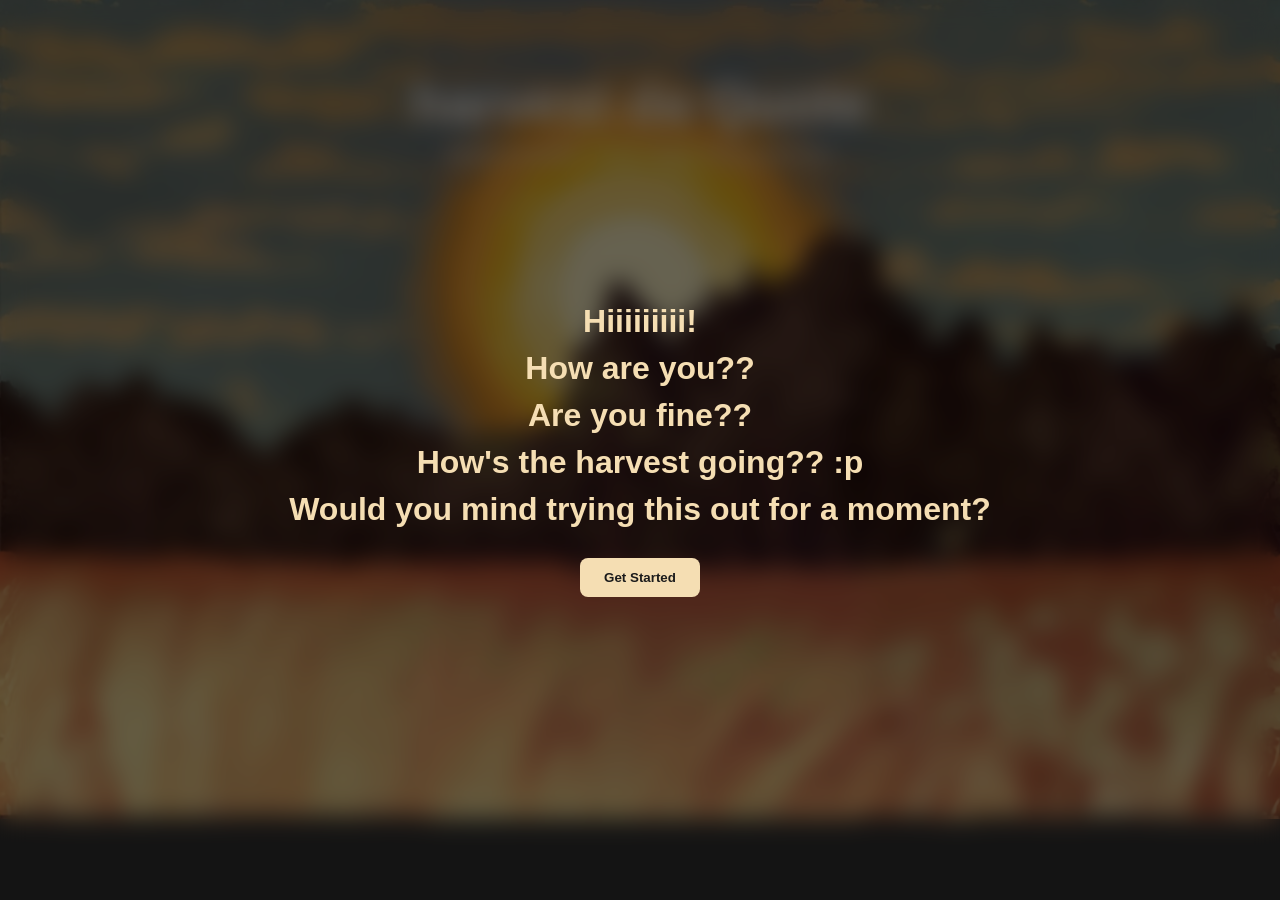
==== index.html @ a13d2d6f "implemented in main page!" ====
<!DOCTYPE html>
<html lang="en">
<head>
    <meta charset="UTF-8">
    <meta name="viewport" content="width=device-width, initial-scale=1.0">
    <title>harvest da Quote</title>
    <link rel="stylesheet" href="css/style.css">
</head>
<body>
    <div class="test-div hidden" id="test-div">
        <div class="test-content">
            <h1 class="text ani test1">Hiiiiiiiii!</h1>
            <h1 class="text ani test2">How are you??</h1>
            <h1 class="text ani test3">Are you fine??</h1>
            <h1 class="text ani test4">How's the harvest going?? :p</h1>
            <h1 class="text ani test5">Would you mind trying this out for a moment?</h1>

            <button id="test-btn" class="test-btn ani test6">Get Started</button>
        </div>
    </div>

    <img src="images/bg for grup project.png" alt="" class="bg-img">

    <header class="top">
        <h1 class="head">harvest da Quote</h1>

        <p class="quote1"> always remember "today's work, tommorow's fruit"</p>
    </header>

    <section class="hero">
        
    </section>
    <script src="script/load.js"></script>
</body>
</html>
---- css/style.css ----
*{
    margin: 0;
    padding: 0;
}

html {
    scroll-behavior: smooth;
}

body {
    font-family: 'Poppins', sans-serif;
    background-color: #333;
    color: #fff;
}

.bg-img {
    /* position: fixed; */
    width: 100vw;
    height: 100%;
    object-fit: cover;
    z-index: -1;
    pointer-events: none;
}

.head{
    margin: -750px 0 10px 0;
    text-align: center;
    font-size: 3.5rem;
    line-height: 3.7rem;
}

.quote1{
    text-align: center;
    font-size: 1.1rem;
    line-height: 1.5rem;
}


/* ANIMATION */
.test-div {
    position: fixed;
    top: 0;
    left: 0;
    width: 100vw;
    height: 100vh;
    background-color: rgba(0, 0, 0, 0.6);
    backdrop-filter: blur(12px);
    display: flex;
    justify-content: center;
    align-items: center;
    z-index: 9999; 
}

.hidden {
    display: none !important;
}

.test-content {
    display: flex;
    flex-direction: column;
    align-items: center;
    gap: 10px;
}

.test-btn {
    margin-top: 20px;
    padding: 12px 24px;
    background-color: wheat;
    color: #1B1B1B;
    border: none;
    border-radius: 8px;
    font-weight: bold;
    cursor: pointer;
}

.text {
    color: wheat;
    text-align: center;
}



/* animation!! */
.ani {
    opacity: 0;
    filter: blur(15px);
    transform: translateY(30px);
    animation: reveal 1s ease forwards;
}

@keyframes reveal {
    0% {
        opacity: 0;
        filter: blur(15px);
        transform: translateY(30px);
    }

    100% {
        opacity: 1;
        filter: blur(0);
        transform: translateY(0);
    }
}

.test1 {
    animation-delay: 0.1s;
}
.test2 {
    animation-delay: 0.8s;
}
.test3 {
    animation-delay: 1.7s;
}
.test4 {
    animation-delay: 2.8s;
}
.test5 {
    animation-delay: 4.5s;
}

.test6 {
    animation-delay: 5.5s;
}


/* 

#2c1410




*/
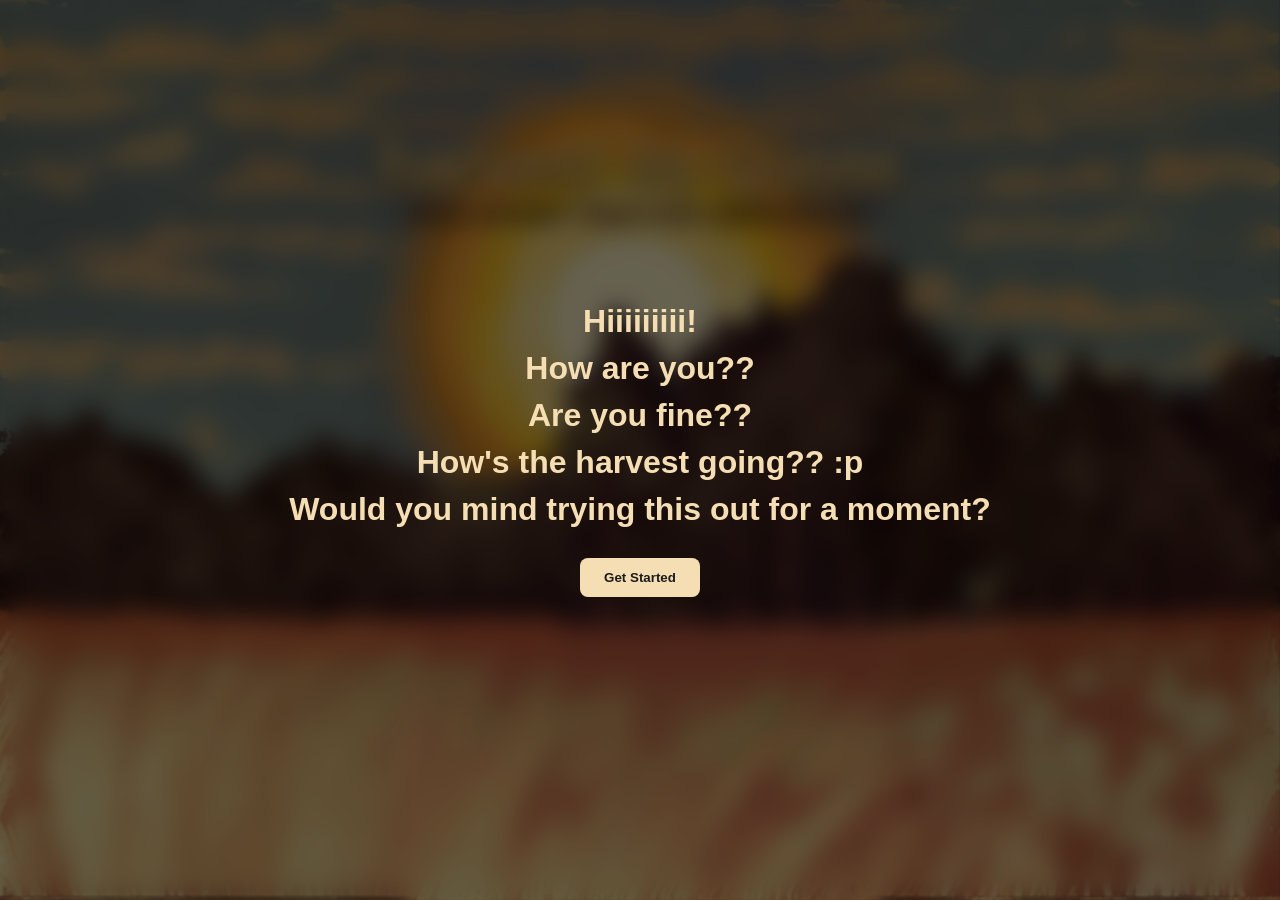
==== commit a534e7a3: "fixed the p[ositioning and color of text on homepage" ====
--- a/index.html
+++ b/index.html
@@ -7,29 +7,38 @@
     <link rel="stylesheet" href="css/style.css">
 </head>
 <body>
-    <div class="test-div hidden" id="test-div">
-        <div class="test-content">
-            <h1 class="text ani test1">Hiiiiiiiii!</h1>
-            <h1 class="text ani test2">How are you??</h1>
-            <h1 class="text ani test3">Are you fine??</h1>
-            <h1 class="text ani test4">How's the harvest going?? :p</h1>
-            <h1 class="text ani test5">Would you mind trying this out for a moment?</h1>
 
-            <button id="test-btn" class="test-btn ani test6">Get Started</button>
+    <img src="images/bg for grup project.png" alt="" class="bg-img">
+
+    <div class="wlc-div wlc-hidden" id="wlc-div">
+        <div class="wlc-content">
+            <h1 class="wlc-text ani text1">Hiiiiiiiii!</h1>
+            <h1 class="wlc-text ani text2">How are you??</h1>
+            <h1 class="wlc-text ani text3">Are you fine??</h1>
+            <h1 class="wlc-text ani text4">How's the harvest going?? :p</h1>
+            <h1 class="wlc-text ani text5">Would you mind trying this out for a moment?</h1>
+
+            <button id="wlc-btn" class="wlc-btn ani">Get Started</button>
         </div>
     </div>
 
-    <img src="images/bg for grup project.png" alt="" class="bg-img">
-
     <header class="top">
-        <h1 class="head">harvest da Quote</h1>
-
-        <p class="quote1"> always remember "today's work, tommorow's fruit"</p>
+        <h1 class="head">
+            harvest da Quote
+        </h1>
+        <p class="quote1"> 
+            always remember "today's work, tommorow's fruit"
+        </p>
     </header>
 
-    <section class="hero">
-        
-    </section>
+
+
+    <main>
+        <section class="hero">
+        </section>
+    </main>
+
+
     <script src="script/load.js"></script>
 </body>
 </html>
--- a/css/style.css
+++ b/css/style.css
@@ -14,30 +14,51 @@
 }
 
 .bg-img {
-    /* position: fixed; */
+    position: fixed;
+    top: 0;
+    left: 0;
     width: 100vw;
-    height: 100%;
+    height: 100vh;
     object-fit: cover;
     z-index: -1;
     pointer-events: none;
 }
 
+
+.top{
+    position: relative;
+    /* margin: -750px 0 10px 0; */
+    box-sizing: border-box;
+    padding-bottom: 60vh;
+    min-height: 100vh;
+    display: flex;
+    flex-direction: column;
+    align-items: center;
+    justify-content: center;
+    color: #FFD27A;
+    text-shadow: 0 3px 14px rgba(0, 0, 0, 1);
+    z-index: 1;
+}
+
 .head{
-    margin: -750px 0 10px 0;
+    margin: 0 0 7px 0;
     text-align: center;
-    font-size: 3.5rem;
+    font-size: 4rem;
     line-height: 3.7rem;
 }
 
 .quote1{
+    color: #2d110f;
+    text-shadow: 0 3px 14px rgba(0, 0, 0, 1);
+    font-weight: 600;
     text-align: center;
-    font-size: 1.1rem;
+    font-size: 1.2rem;
     line-height: 1.5rem;
 }
 
 
 /* ANIMATION */
-.test-div {
+.wlc-div {
     position: fixed;
     top: 0;
     left: 0;
@@ -51,18 +72,18 @@
     z-index: 9999; 
 }
 
-.hidden {
+.wlc-hidden {
     display: none !important;
 }
 
-.test-content {
+.wlc-content {
     display: flex;
     flex-direction: column;
     align-items: center;
     gap: 10px;
 }
 
-.test-btn {
+.wlc-btn {
     margin-top: 20px;
     padding: 12px 24px;
     background-color: wheat;
@@ -73,7 +94,7 @@
     cursor: pointer;
 }
 
-.text {
+.wlc-text {
     color: wheat;
     text-align: center;
 }
@@ -102,23 +123,23 @@
     }
 }
 
-.test1 {
+.text1 {
     animation-delay: 0.1s;
 }
-.test2 {
+.text2 {
     animation-delay: 0.8s;
 }
-.test3 {
+.text3 {
     animation-delay: 1.7s;
 }
-.test4 {
+.text4 {
     animation-delay: 2.8s;
 }
-.test5 {
+.text5 {
     animation-delay: 4.5s;
 }
 
-.test6 {
+.wlc-btn {
     animation-delay: 5.5s;
 }
 
@@ -128,6 +149,4 @@
 #2c1410
 
 
-
-
 */
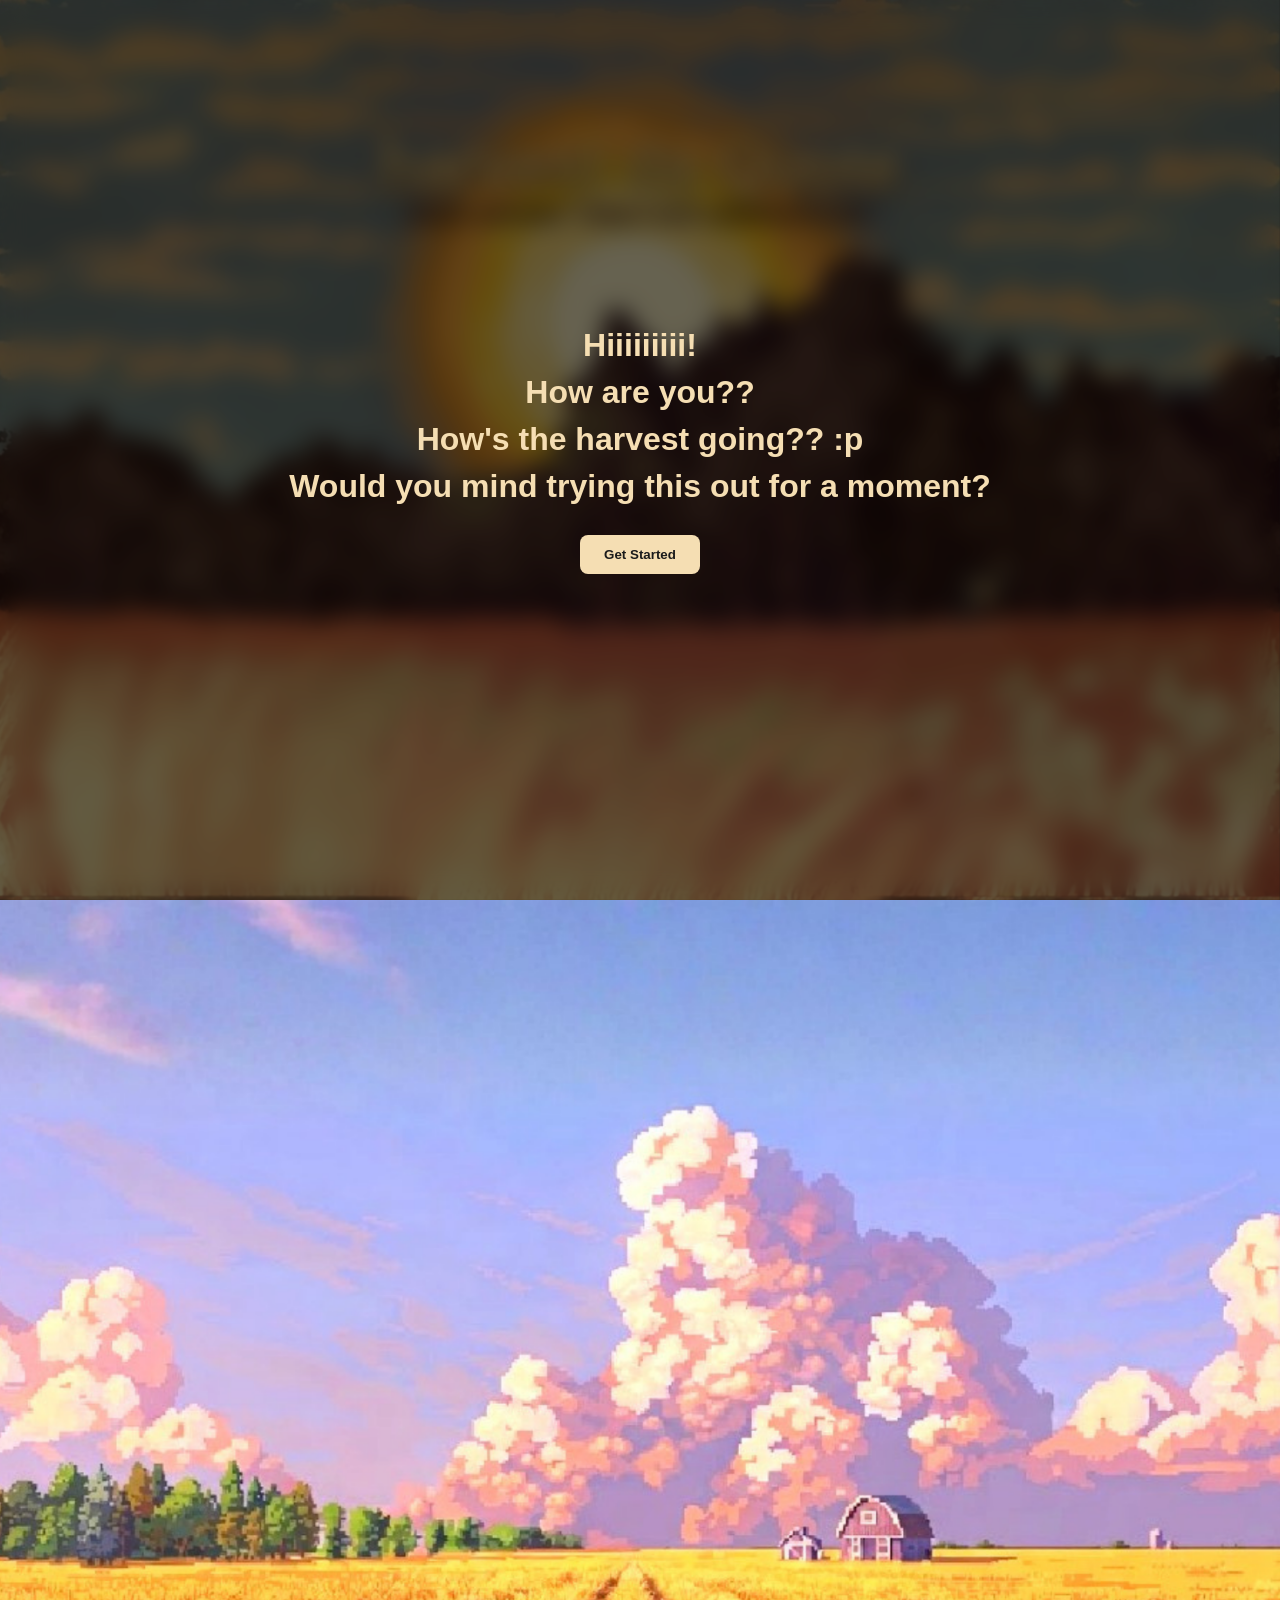
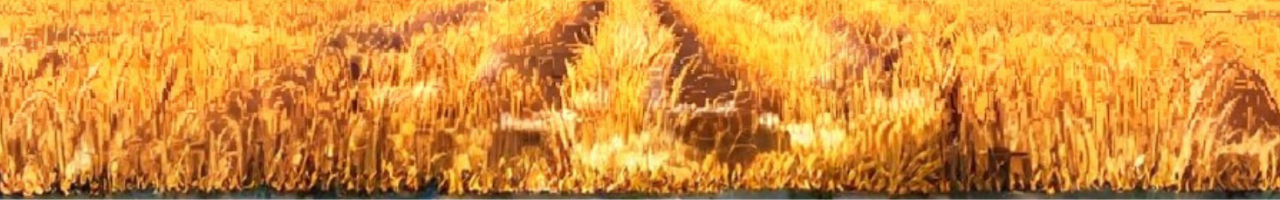
==== commit eb0f9212: "made and added a sickel as cursor" ====
--- a/index.html
+++ b/index.html
@@ -14,9 +14,8 @@
         <div class="wlc-content">
             <h1 class="wlc-text ani text1">Hiiiiiiiii!</h1>
             <h1 class="wlc-text ani text2">How are you??</h1>
-            <h1 class="wlc-text ani text3">Are you fine??</h1>
-            <h1 class="wlc-text ani text4">How's the harvest going?? :p</h1>
-            <h1 class="wlc-text ani text5">Would you mind trying this out for a moment?</h1>
+            <h1 class="wlc-text ani text3">How's the harvest going?? :p</h1>
+            <h1 class="wlc-text ani text4">Would you mind trying this out for a moment?</h1>
 
             <button id="wlc-btn" class="wlc-btn ani">Get Started</button>
         </div>
@@ -34,7 +33,8 @@
 
 
     <main>
-        <section class="hero">
+        <section class="todooo">
+            <img src="images/pixeled-bg.png" alt="" class="bg-img-for">
         </section>
     </main>
 
--- a/css/style.css
+++ b/css/style.css
@@ -4,6 +4,7 @@
 }
 
 html {
+    cursor: url('../images/sickel.png'), auto;
     scroll-behavior: smooth;
 }
 
@@ -56,6 +57,20 @@
     line-height: 1.5rem;
 }
 
+
+
+
+
+
+
+.bg-img-for {
+    position: absolute;
+    width: 100vw;
+    height: 100vh;
+    object-fit: cover;
+    z-index: -1;
+    pointer-events: none;
+}
 
 /* ANIMATION */
 .wlc-div {
@@ -127,20 +142,18 @@
     animation-delay: 0.1s;
 }
 .text2 {
-    animation-delay: 0.8s;
+    animation-delay: 1.2s;
 }
 .text3 {
-    animation-delay: 1.7s;
+    animation-delay: 2.4s;
 }
 .text4 {
-    animation-delay: 2.8s;
-}
-.text5 {
-    animation-delay: 4.5s;
+    animation-delay: 4.1s;
 }
 
+
 .wlc-btn {
-    animation-delay: 5.5s;
+    animation-delay: 5.1s;
 }
 
 
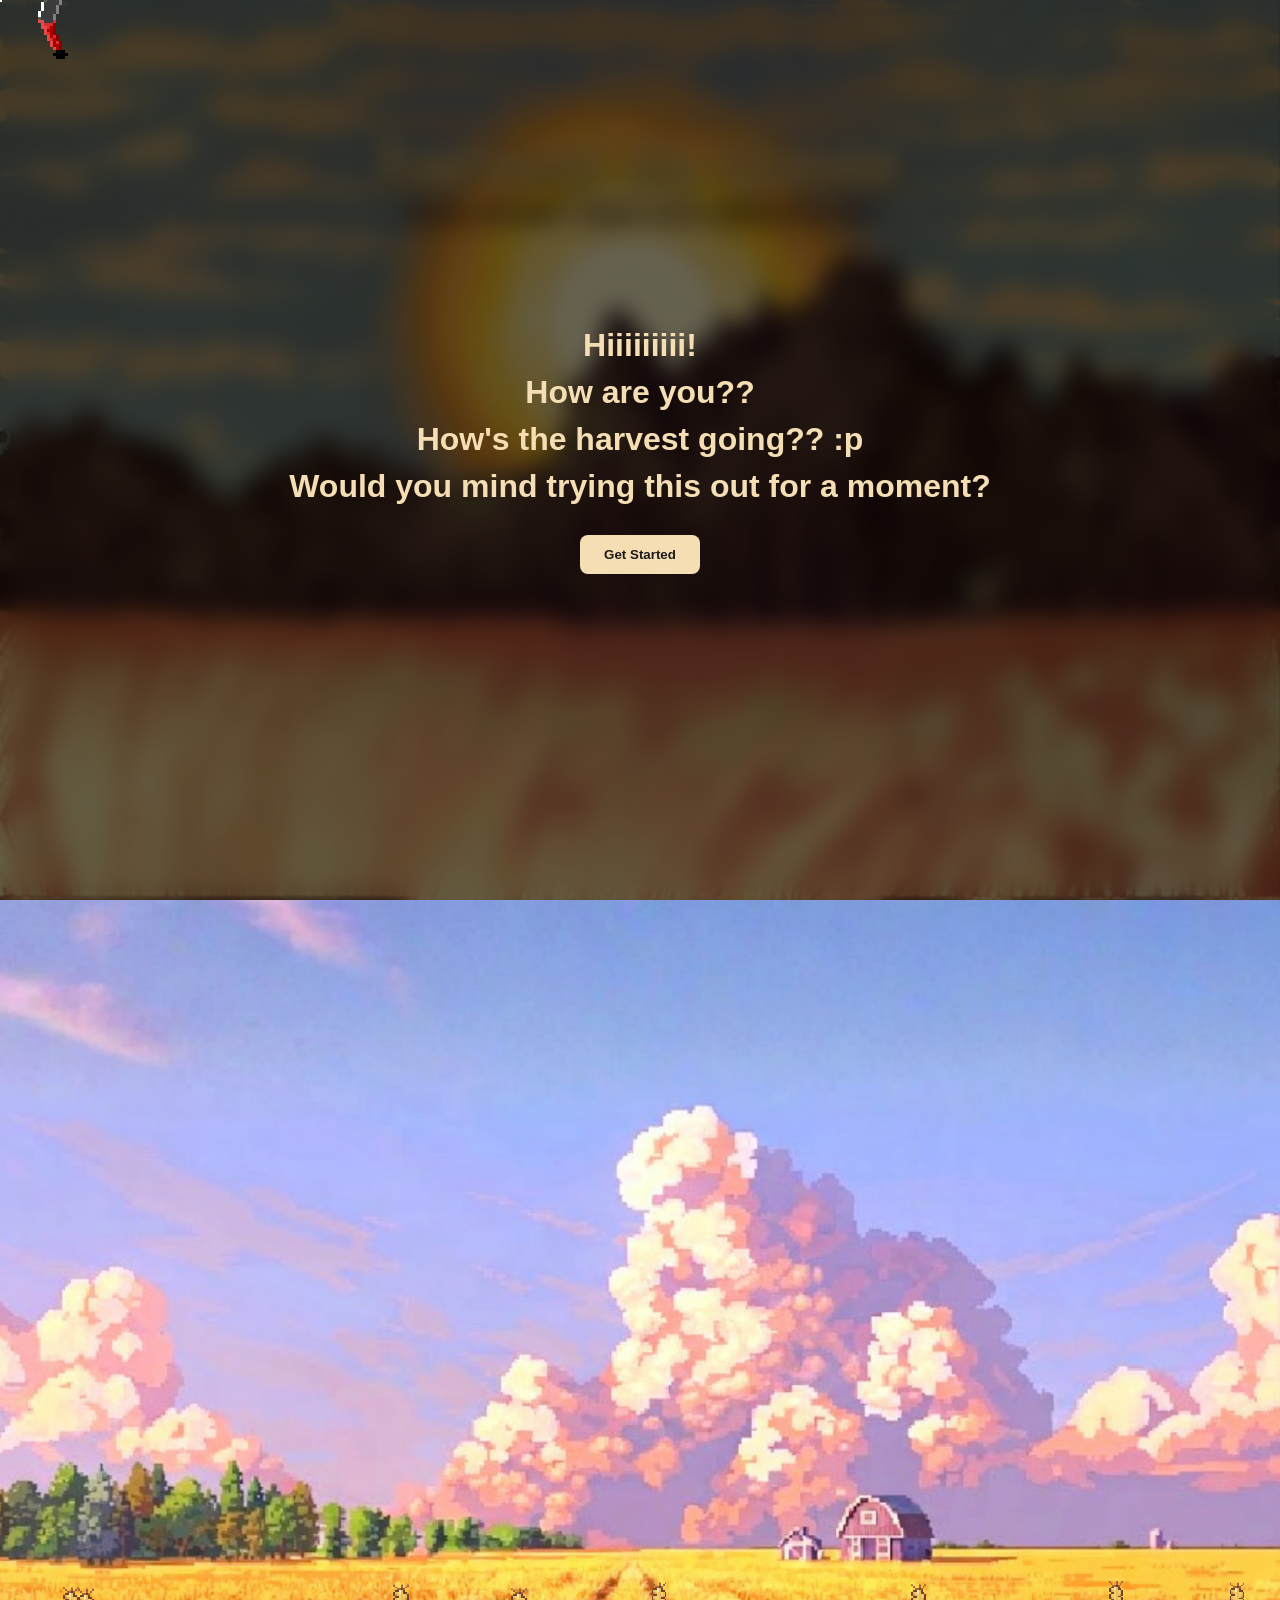
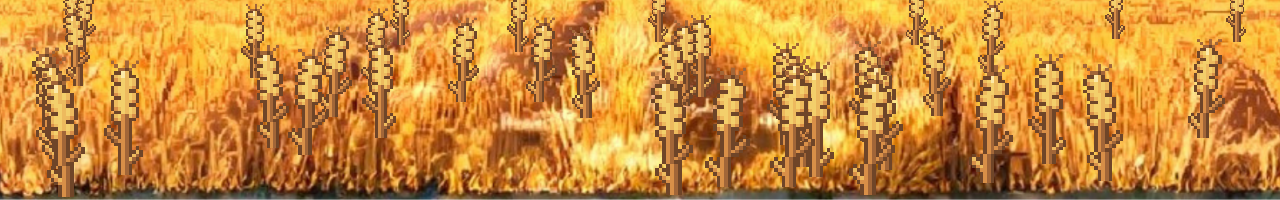
==== commit a8491cda: "added wheat, made it cut-able and fully working" ====
--- a/index.html
+++ b/index.html
@@ -7,6 +7,8 @@
     <link rel="stylesheet" href="css/style.css">
 </head>
 <body>
+
+    <div class="sickle" id="sickle"></div>
 
     <img src="images/bg for grup project.png" alt="" class="bg-img">
 
@@ -33,12 +35,18 @@
 
 
     <main>
-        <section class="todooo">
+        <section class="todooo" id="harvest">
             <img src="images/pixeled-bg.png" alt="" class="bg-img-for">
+            <div class="hud" id="hud">🌾 0 / 5</div>
+            <div class="field" id="field"></div>
         </section>
     </main>
 
+    <div class="quote-card" id="quote-card" hidden>
+        <p id="quote-text"></p>
+        <button class="wlc-btn" id="quote-close">Keep harvesting</button>
+    </div>
 
-    <script src="script/load.js"></script>
+    <script src="script/app.js"></script>
 </body>
 </html>
--- a/css/style.css
+++ b/css/style.css
@@ -4,11 +4,30 @@
 }
 
 html {
-    cursor: url('../images/sickel.png'), auto;
     scroll-behavior: smooth;
-}
+    cursor: none;
+}
+
+.sickle {
+    position: fixed;
+    top: 0;
+    left: 0;
+    width: 96px;
+    height: 96px;
+    background: url("../images/sickle.png") center / contain no-repeat;
+    image-rendering: pixelated;
+    margin: -34px 0 0 -13px;
+        transform-origin: 78% 85%;  
+    pointer-events: none;
+        /* opacity: 0; */
+        transition: opacity 0.15s;
+    z-index: 10000;
+}
+
+
 
 body {
+    cursor: none;
     font-family: 'Poppins', sans-serif;
     background-color: #333;
     color: #fff;
@@ -59,10 +78,6 @@
 
 
 
-
-
-
-
 .bg-img-for {
     position: absolute;
     width: 100vw;
@@ -70,6 +85,131 @@
     object-fit: cover;
     z-index: -1;
     pointer-events: none;
+}
+
+
+
+
+
+
+
+
+
+
+
+
+
+
+
+
+.todooo {
+    position: relative;
+    height: 100vh;
+    overflow: hidden;
+    isolation: isolate;
+}
+
+.bg-img-for {
+    position: absolute;
+    inset: 0;
+    width: 100%;
+    height: 100%;
+    object-fit: cover;
+    object-position: center bottom;   /* keeps the wheat field at the bottom on any screen */
+    z-index: -1;
+    pointer-events: none;
+}
+
+.field {
+    position: absolute;
+    left: 0;
+    right: 0;
+    bottom: 0;
+    height: 24vh;
+}
+
+.stalk {
+    position: absolute;
+    width: 48px;                      /* 16px sprite x 3 */
+    height: 96px;                     /* 32px sprite x 3 */
+    background-size: contain;
+    background-repeat: no-repeat;
+    background-position: center bottom;
+    image-rendering: pixelated;
+    transform-origin: bottom center;
+    animation: sway 3s ease-in-out infinite;
+}
+
+@keyframes sway {
+    0%, 100% { rotate: -2deg; }
+    50%      { rotate: 2deg; }
+}
+
+/* after the cut: base turns into stubble, the top half falls off */
+.stalk.cut {
+    height: 30px;                     /* 10px stubble sprite x 3 */
+    animation: none;
+    pointer-events: none;
+}
+
+.stalk.top-piece {
+    clip-path: inset(0 0 31% 0);      /* keep only the top part */
+    transform-origin: 50% 69%;        /* pivot at the cut */
+    animation: fall 0.8s ease-in forwards;
+    pointer-events: none;
+}
+
+@keyframes fall {
+    to {
+        rotate: 80deg;
+        translate: 35px 45px;
+        opacity: 0;
+    }
+}
+
+/* 
+.hud {
+    position: absolute;
+    top: 16px;
+    right: 16px;
+    padding: 8px 14px;
+    background: #2c1410;
+    color: #fff3d6;
+    border: 3px solid #edba5e;
+    font-weight: 600;
+    z-index: 500;
+} */
+
+.quote-card {
+    position: fixed;
+    top: 50%;
+    left: 50%;
+    translate: -50% -50%;
+    width: min(90vw, 460px);
+    padding: 28px 24px;
+    display: flex;
+    flex-direction: column;
+    align-items: center;
+    text-align: center;
+    background: #2c1410;
+    color: #fff3d6;
+    border: 4px solid #edba5e;
+    box-shadow: 0 0 0 4px #2c1410;
+    z-index: 9000;
+    animation: pop 0.25s ease-out;
+}
+
+.quote-card[hidden] {
+    display: none;                    /* display:flex above would otherwise win over [hidden] */
+}
+
+.quote-card p {
+    font-size: 1.4rem;
+    line-height: 1.5;
+}
+
+@keyframes pop {
+    from { scale: 0.6; opacity: 0; }
 }
 
 /* ANIMATION */
@@ -116,6 +256,63 @@
 
 
 
+
+
+
+
+
+
+
+
+
+
+
+
+
+/* ANIMATION */
+.wlc-div {
+    position: fixed;
+    top: 0;
+    left: 0;
+    width: 100vw;
+    height: 100vh;
+    background-color: rgba(0, 0, 0, 0.6);
+    backdrop-filter: blur(12px);
+    display: flex;
+    justify-content: center;
+    align-items: center;
+    z-index: 9999; 
+}
+
+.wlc-hidden {
+    display: none !important;
+}
+
+.wlc-content {
+    display: flex;
+    flex-direction: column;
+    align-items: center;
+    gap: 10px;
+}
+
+.wlc-btn {
+    margin-top: 20px;
+    padding: 12px 24px;
+    background-color: wheat;
+    color: #1B1B1B;
+    border: none;
+    border-radius: 8px;
+    font-weight: bold;
+    cursor: pointer;
+}
+
+.wlc-text {
+    color: wheat;
+    text-align: center;
+}
+
+
+
 /* animation!! */
 .ani {
     opacity: 0;
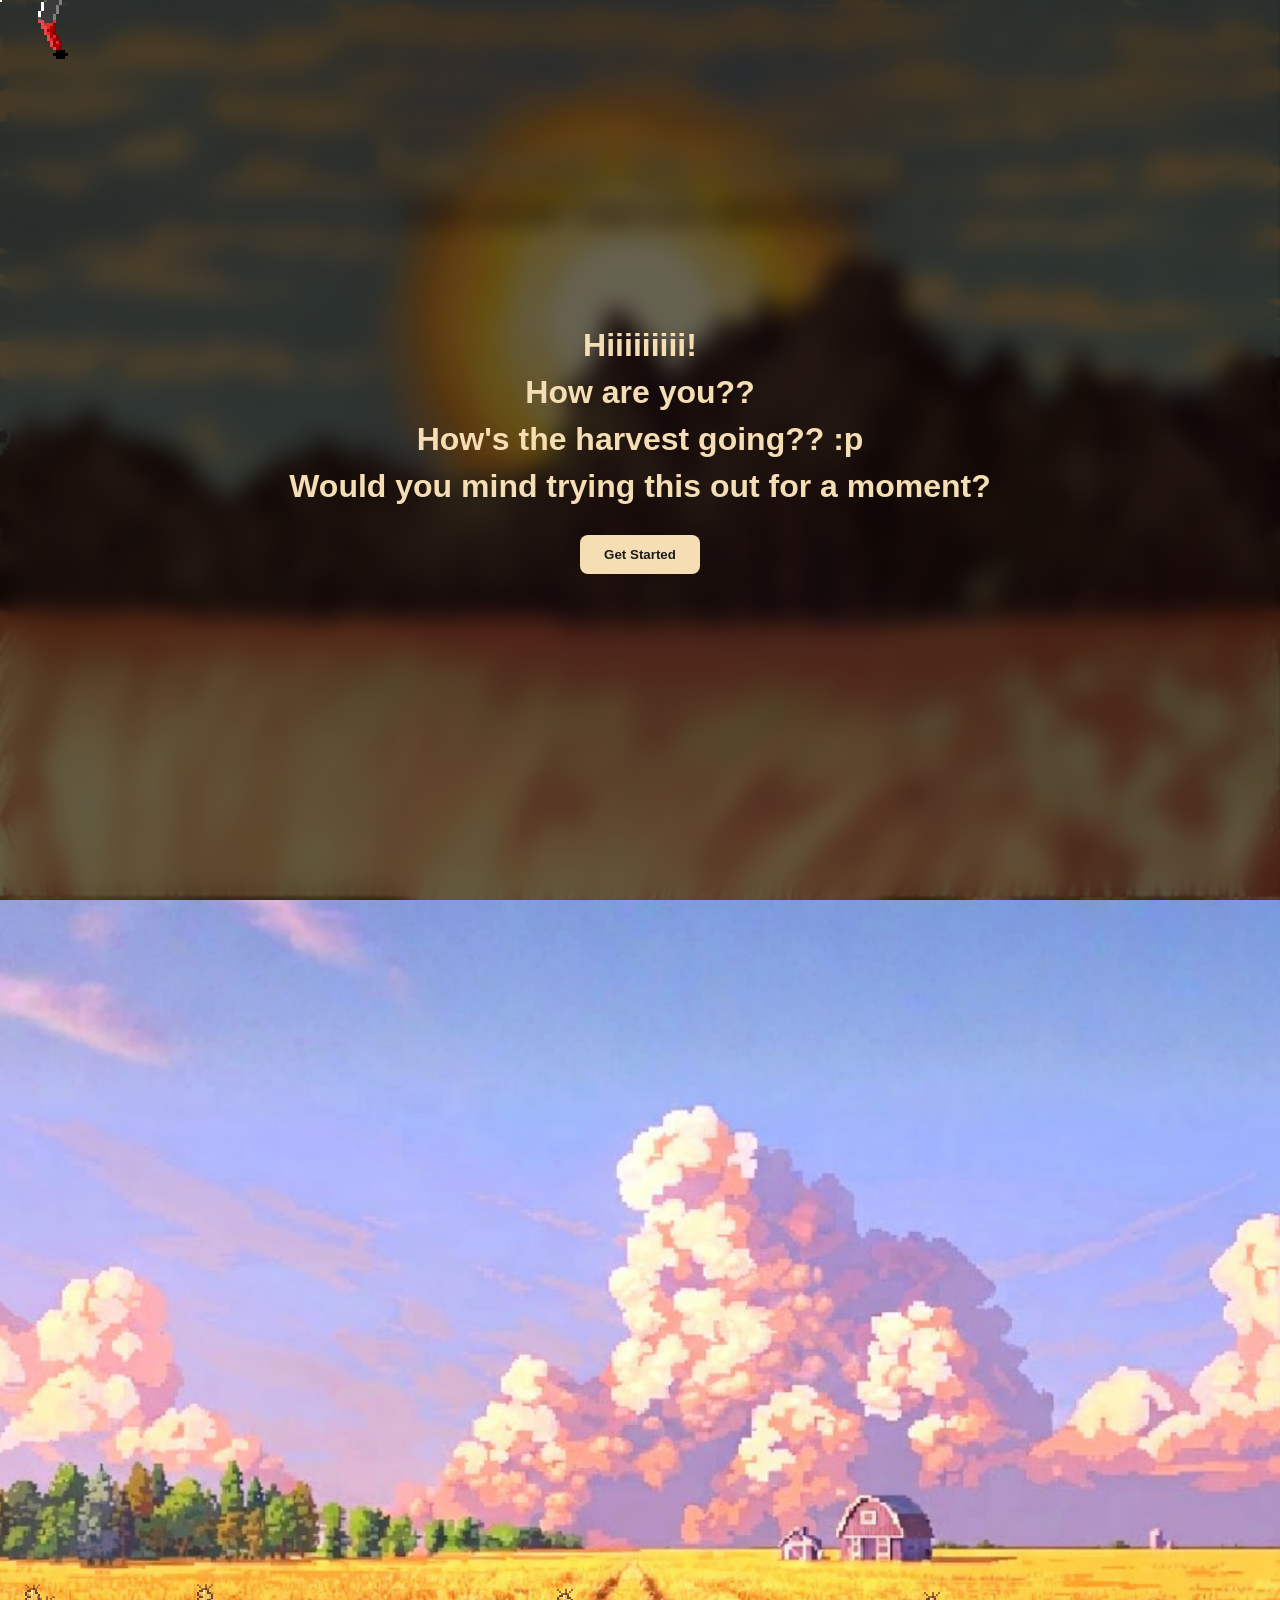
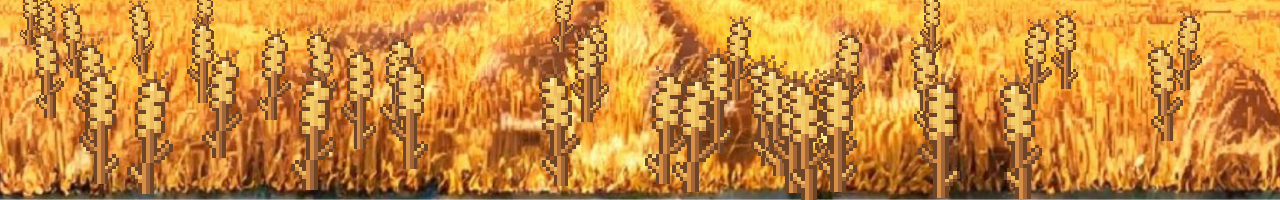
==== commit b04d46f3: "ayeee" ====
--- a/index.html
+++ b/index.html
@@ -48,5 +48,6 @@
     </div>
 
     <script src="script/app.js"></script>
+    <script src="script/load.js"></script>
 </body>
 </html>
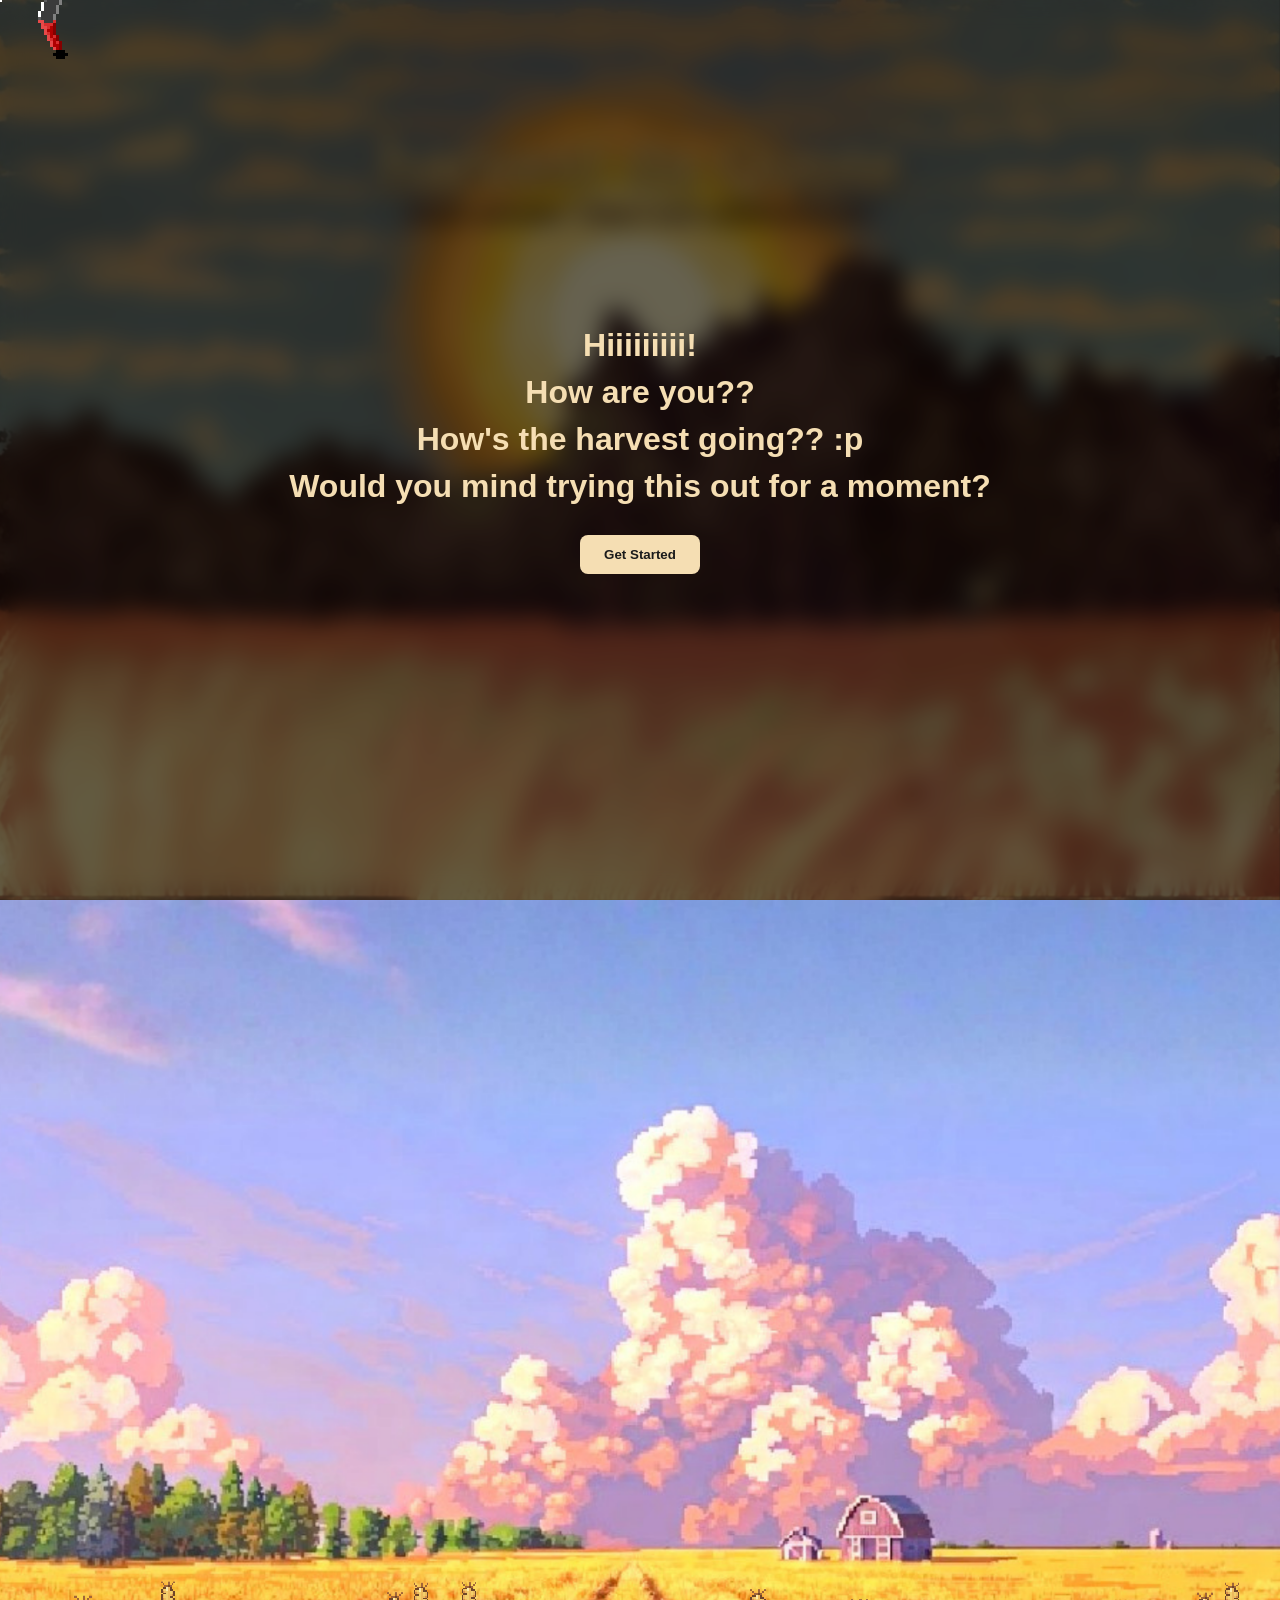
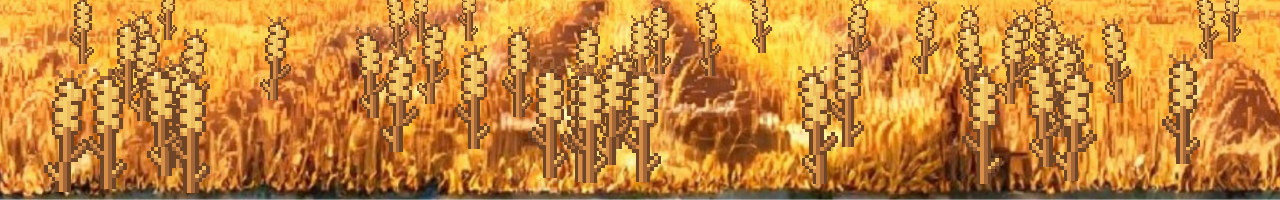
==== commit ffbfb438: "removed counter for swing" ====
--- a/index.html
+++ b/index.html
@@ -37,7 +37,6 @@
     <main>
         <section class="todooo" id="harvest">
             <img src="images/pixeled-bg.png" alt="" class="bg-img-for">
-            <div class="hud" id="hud">🌾 0 / 5</div>
             <div class="field" id="field"></div>
         </section>
     </main>
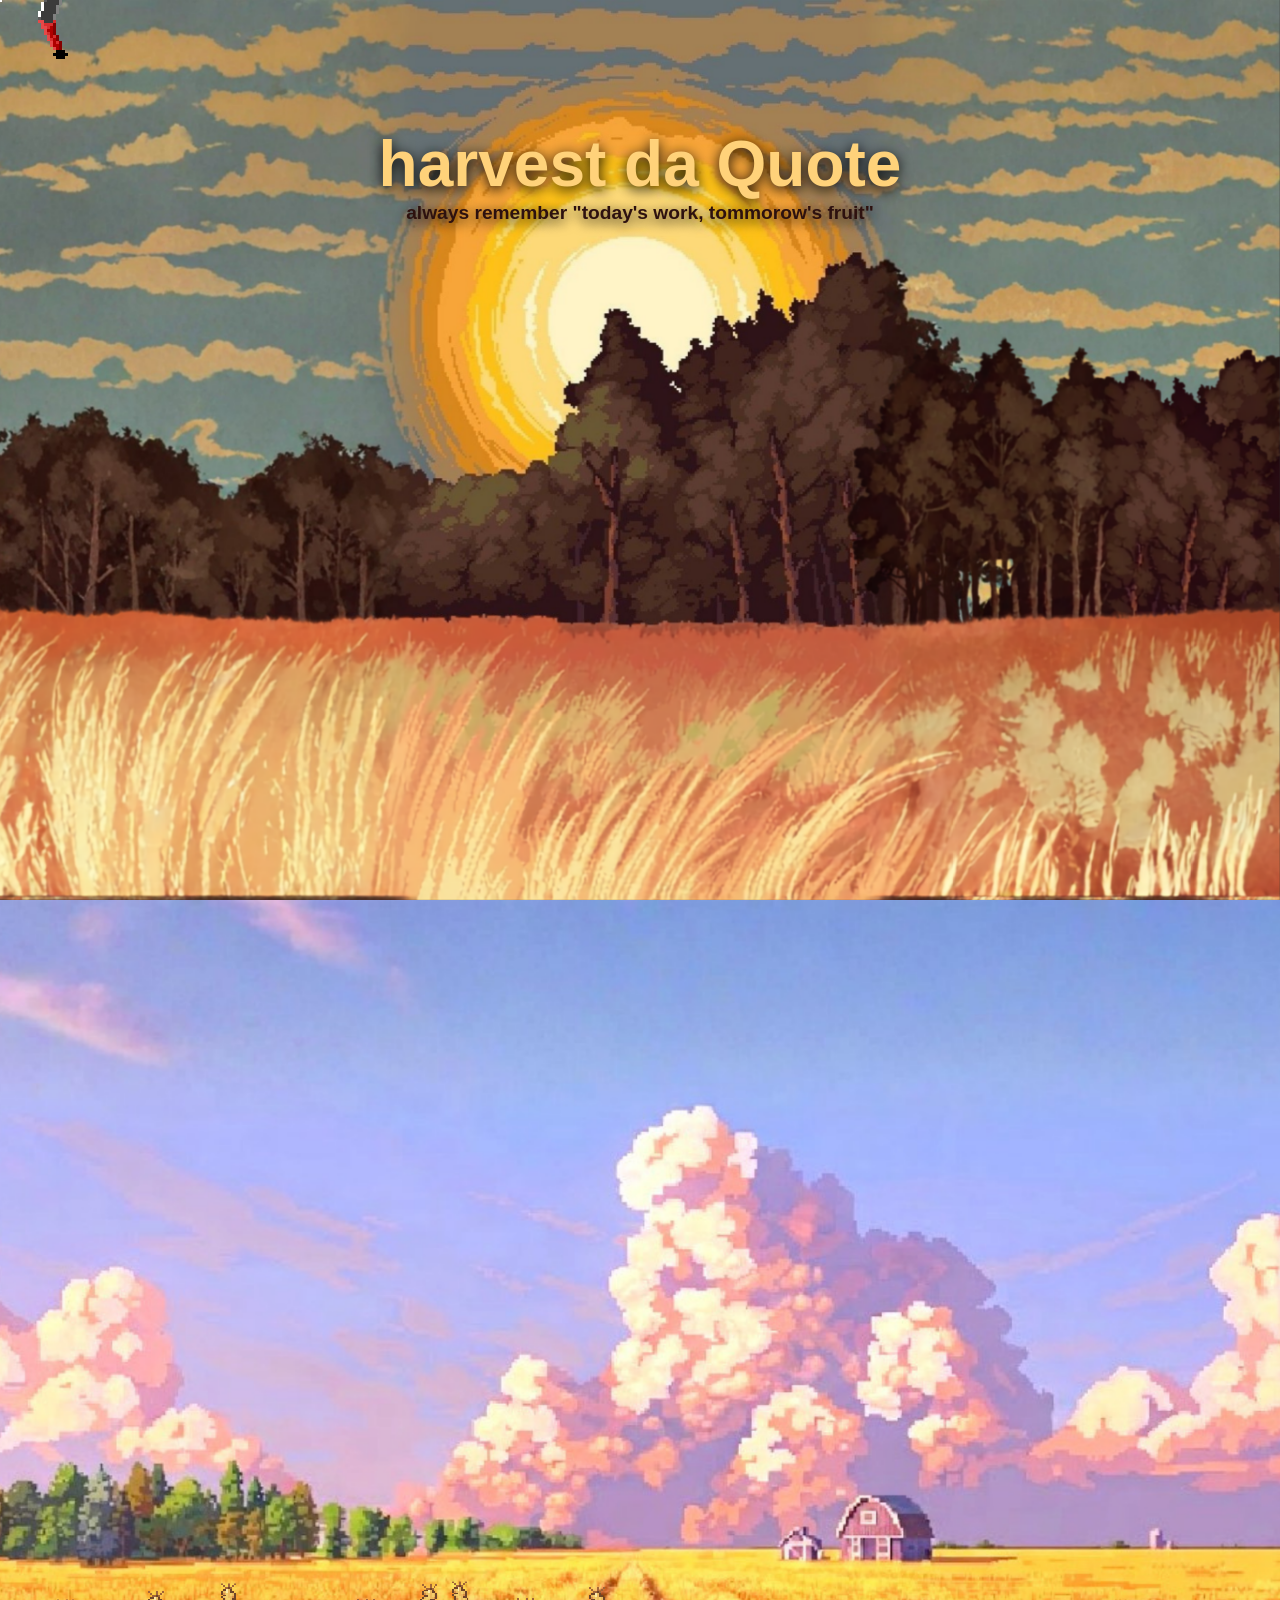
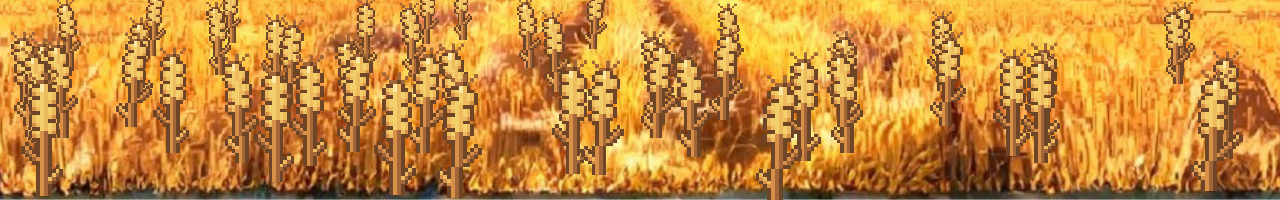
==== commit 868aecad: "mmade the quote box better" ====
--- a/index.html
+++ b/index.html
@@ -36,7 +36,7 @@
 
     <main>
         <section class="todooo" id="harvest">
-            <img src="images/pixeled-bg.png" alt="" class="bg-img-for">
+            <img src="images/pixeled-bg.png" alt="" class="bg-img-for-harvesting">
             <div class="field" id="field"></div>
         </section>
     </main>
--- a/css/style.css
+++ b/css/style.css
@@ -109,7 +109,7 @@
     isolation: isolate;
 }
 
-.bg-img-for {
+.bg-img-for-harvesting {
     position: absolute;
     inset: 0;
     width: 100%;
@@ -186,15 +186,15 @@
     left: 50%;
     translate: -50% -50%;
     width: min(90vw, 460px);
-    padding: 28px 24px;
+    padding: 35px 44px;
     display: flex;
     flex-direction: column;
     align-items: center;
     text-align: center;
-    background: #2c1410;
+    background: #73857b;
     color: #fff3d6;
-    border: 4px solid #edba5e;
-    box-shadow: 0 0 0 4px #2c1410;
+    border: 6px solid #faae9b;
+    box-shadow: 0 0 30px 17px #fdf6da;
     z-index: 9000;
     animation: pop 0.25s ease-out;
 }
